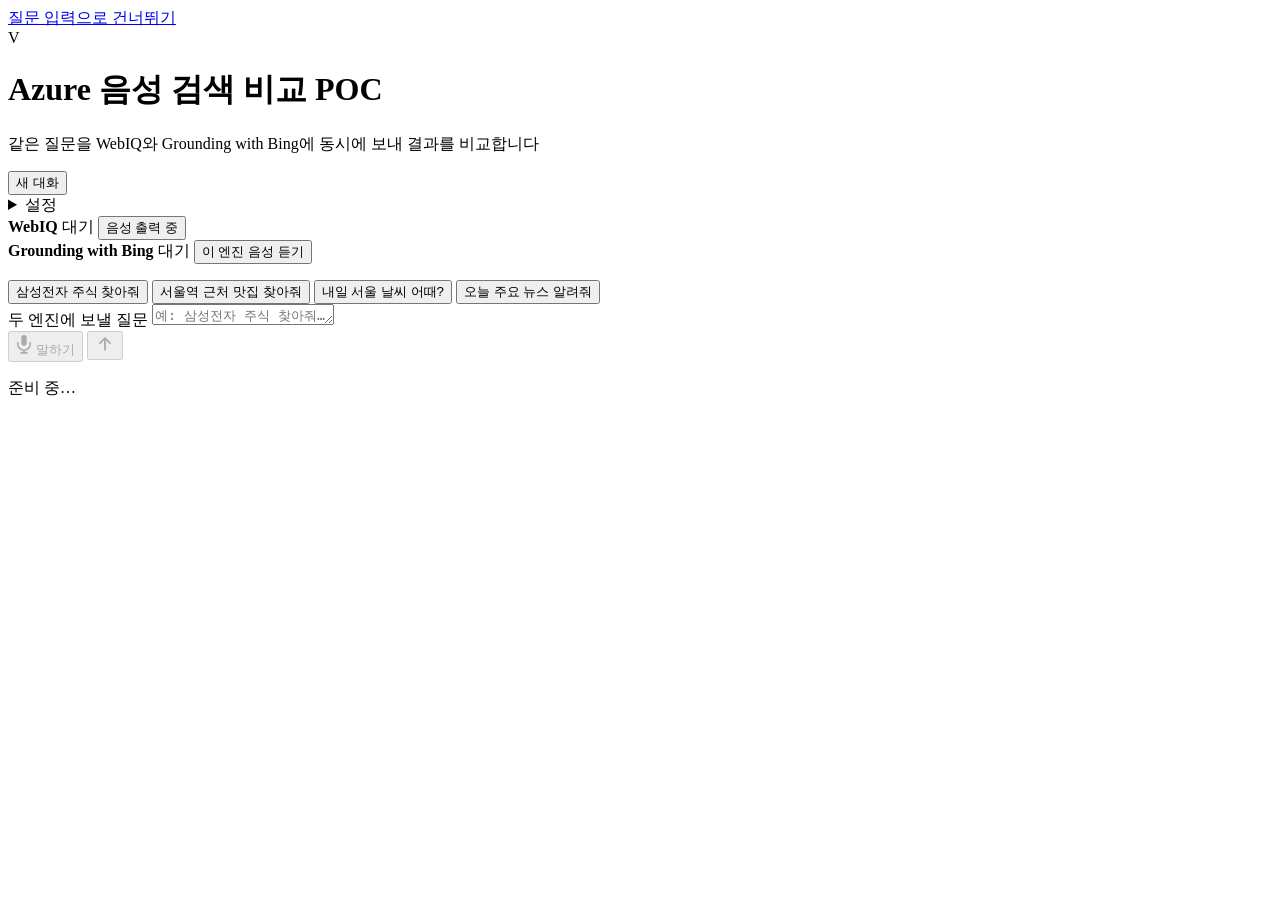
==== src/voice_poc/static/index.html @ 3cb56354 "Generalize the POC: WebIQ vs Bing voice search on Azure Remove TMAP and in-car navigation framing so" ====
<!doctype html>
<html lang="ko">
<head>
  <meta charset="utf-8">
  <meta name="viewport" content="width=device-width, initial-scale=1">
  <meta name="theme-color" content="#f4f6fb">
  <title>Azure 음성 검색 비교 POC · WebIQ vs Grounding with Bing</title>
  <link rel="icon" href="data:image/svg+xml,%3Csvg xmlns='http://www.w3.org/2000/svg' viewBox='0 0 40 40'%3E%3Crect width='40' height='40' rx='12' fill='%234f46e5'/%3E%3Cpath d='M12 12l8 16 8-16' fill='none' stroke='white' stroke-width='4' stroke-linecap='round' stroke-linejoin='round'/%3E%3C/svg%3E">
  <link rel="stylesheet" href="/static/styles.css">
  <script type="module" src="/static/app.js"></script>
</head>
<body>
  <a id="skip-to-content" class="skip-link" href="#command-input">질문 입력으로 건너뛰기</a>
  <div class="page">
    <header class="page-header">
      <div class="brand">
        <span class="brand-mark" aria-hidden="true">V</span>
        <div>
          <h1 id="page-title">Azure 음성 검색 비교 POC</h1>
          <p>같은 질문을 WebIQ와 Grounding with Bing에 동시에 보내 결과를 비교합니다</p>
        </div>
      </div>
      <div class="header-actions">
        <span id="applied-mode" class="applied-mode" role="status" hidden></span>
        <button id="reset" type="button" class="quiet">새 대화</button>
        <details id="connection-settings" class="settings">
          <summary>설정<span id="voice-options-pending-badge" class="pending-badge" hidden>적용 안 됨</span></summary>
          <section class="settings-panel" aria-labelledby="settings-title">
            <div class="settings-head">
              <h2 id="settings-title">음성 설정</h2>
              <button id="voice-options-defaults" type="button" class="quiet" disabled>기본값</button>
            </div>
            <p id="voice-settings-state" class="hint" role="status">서버 설정을 불러오는 중…</p>
            <p id="voice-mode-summary" class="settings-summary" hidden></p>
            <p class="hint">값을 바꾼 뒤 적용을 누르면 진행 중인 연결을 끝내고 다음 질문부터 새 설정으로 비교합니다.</p>
            <div id="voice-options-fields" class="settings-fields"></div>
            <p id="voice-options-error" class="error" role="alert" hidden></p>
            <div class="settings-actions">
              <span id="voice-options-pending" class="hint" hidden>바꾼 설정이 아직 적용되지 않았습니다.</span>
              <button id="voice-options-cancel" type="button" class="quiet" disabled>취소</button>
              <button id="voice-options-apply" type="button" class="primary" disabled>적용</button>
            </div>
          </section>
        </details>
      </div>
    </header>

    <main class="compare" aria-labelledby="page-title">
      <div class="lane-bar" role="group" aria-label="엔진별 연결 상태와 실시간 음성 출력">
        <div class="lane-chip" data-provider="webiq">
          <span id="lane-webiq-dot" class="lane-dot" data-state="idle" aria-hidden="true"></span>
          <strong translate="no">WebIQ</strong>
          <span id="lane-webiq-status" class="lane-status">대기</span>
          <button id="lane-webiq-live" type="button" class="live-toggle" aria-pressed="true">음성 출력 중</button>
        </div>
        <div class="lane-chip" data-provider="bing">
          <span id="lane-bing-dot" class="lane-dot" data-state="idle" aria-hidden="true"></span>
          <strong translate="no">Grounding with Bing</strong>
          <span id="lane-bing-status" class="lane-status">대기</span>
          <button id="lane-bing-live" type="button" class="live-toggle" aria-pressed="false">이 엔진 음성 듣기</button>
        </div>
      </div>

      <div id="compare-scroll" class="compare-scroll" role="region" aria-label="질문별 비교 결과" tabindex="0">
        <ol id="turns" class="turns" role="log" aria-label="질문별 WebIQ와 Grounding with Bing 결과" aria-live="polite" aria-relevant="additions"></ol>
      </div>
    </main>

    <footer class="composer">
      <div id="example-prompts" class="examples" role="group" aria-label="예시 질문 · 누르면 입력창에 준비합니다">
        <button type="button" data-prompt="삼성전자 주식 찾아줘.">삼성전자 주식 찾아줘</button>
        <button type="button" data-prompt="서울역 근처 맛집 찾아줘.">서울역 근처 맛집 찾아줘</button>
        <button type="button" data-prompt="내일 서울 날씨 어때?">내일 서울 날씨 어때?</button>
        <button type="button" data-prompt="오늘 주요 뉴스 알려줘.">오늘 주요 뉴스 알려줘</button>
      </div>
      <form id="command-form" class="composer-form">
        <label for="command-input" class="visually-hidden">두 엔진에 보낼 질문</label>
        <textarea id="command-input" name="command" rows="1" maxlength="4000" autocomplete="off" spellcheck="false" placeholder="예: 삼성전자 주식 찾아줘…"></textarea>
        <div class="composer-actions">
          <button id="start" type="button" class="mic" aria-label="말하기 · 두 엔진에 음성으로 질문" disabled>
            <svg width="16" height="20" viewBox="0 0 18 22" aria-hidden="true"><rect x="6" y="1" width="6" height="12" rx="3" fill="currentColor"/><path d="M2 9v2a7 7 0 0 0 14 0V9M9 18v3M5 21h8" fill="none" stroke="currentColor" stroke-width="1.8"/></svg>
            <span>말하기</span>
          </button>
          <button id="stop" type="button" class="stop" aria-label="음성 대화 중지" disabled hidden><span class="stop-icon" aria-hidden="true"></span><span>중지</span></button>
          <button id="send-command" type="submit" class="send" aria-label="두 엔진에 질문 보내기" disabled>
            <svg width="20" height="20" viewBox="0 0 24 24" aria-hidden="true"><path d="M12 19V5m-6 6 6-6 6 6" fill="none" stroke="currentColor" stroke-width="2.2" stroke-linecap="round" stroke-linejoin="round"/></svg>
          </button>
        </div>
      </form>
      <p id="status" class="status" role="status">준비 중…</p>
      <p id="error" class="error" role="alert" hidden></p>
    </footer>
  </div>
</body>
</html>
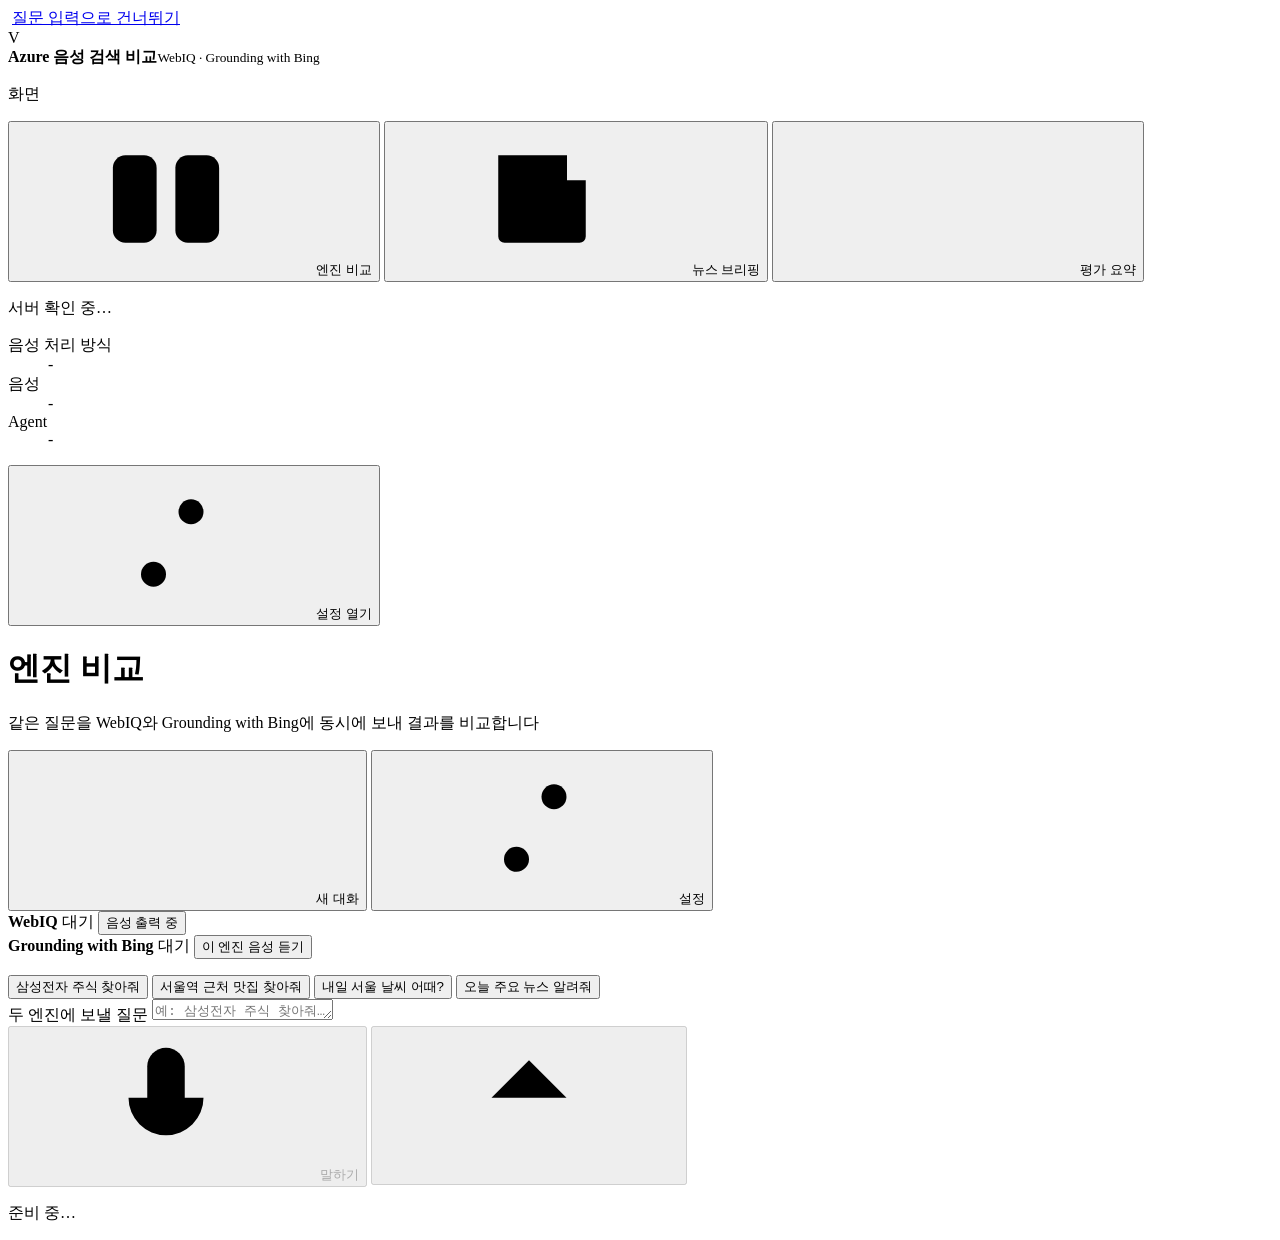
==== commit c225193c: "Add news briefing evaluation, GPT-Live mode and redesigned UI - News briefing view: WebIQ-only voice" ====
--- a/src/voice_poc/static/index.html
+++ b/src/voice_poc/static/index.html
@@ -3,93 +3,173 @@
 <head>
   <meta charset="utf-8">
   <meta name="viewport" content="width=device-width, initial-scale=1">
-  <meta name="theme-color" content="#f4f6fb">
+  <meta name="theme-color" content="#0e1525">
   <title>Azure 음성 검색 비교 POC · WebIQ vs Grounding with Bing</title>
-  <link rel="icon" href="data:image/svg+xml,%3Csvg xmlns='http://www.w3.org/2000/svg' viewBox='0 0 40 40'%3E%3Crect width='40' height='40' rx='12' fill='%234f46e5'/%3E%3Cpath d='M12 12l8 16 8-16' fill='none' stroke='white' stroke-width='4' stroke-linecap='round' stroke-linejoin='round'/%3E%3C/svg%3E">
+  <link rel="icon" href="data:image/svg+xml,%3Csvg xmlns='http://www.w3.org/2000/svg' viewBox='0 0 40 40'%3E%3Cdefs%3E%3ClinearGradient id='g' x1='0' y1='0' x2='1' y2='1'%3E%3Cstop offset='0' stop-color='%236366f1'/%3E%3Cstop offset='1' stop-color='%2314b8a6'/%3E%3C/linearGradient%3E%3C/defs%3E%3Crect width='40' height='40' rx='12' fill='url(%23g)'/%3E%3Cpath d='M12 12l8 16 8-16' fill='none' stroke='white' stroke-width='4' stroke-linecap='round' stroke-linejoin='round'/%3E%3C/svg%3E">
   <link rel="stylesheet" href="/static/styles.css">
   <script type="module" src="/static/app.js"></script>
 </head>
 <body>
+  <svg class="sprite" width="0" height="0" aria-hidden="true" focusable="false">
+    <symbol id="i-compare" viewBox="0 0 24 24"><rect x="3.5" y="5" width="7" height="14" rx="2"/><rect x="13.5" y="5" width="7" height="14" rx="2"/></symbol>
+    <symbol id="i-news" viewBox="0 0 24 24"><path d="M5 5h11v14H6a1 1 0 0 1-1-1zM16 9h3v9a1 1 0 0 1-1 1h-2M8 9h5M8 12h5M8 15h3"/></symbol>
+    <symbol id="i-chart" viewBox="0 0 24 24"><path d="M5 19V10M10 19V5M15 19v-7M20 19v-4"/></symbol>
+    <symbol id="i-sliders" viewBox="0 0 24 24"><path d="M4 7h10M18 7h2M4 17h4M12 17h8"/><circle cx="16" cy="7" r="2"/><circle cx="10" cy="17" r="2"/></symbol>
+    <symbol id="i-mic" viewBox="0 0 24 24"><rect x="9" y="3" width="6" height="11" rx="3"/><path d="M6 11a6 6 0 0 0 12 0M12 17v4"/></symbol>
+    <symbol id="i-plus" viewBox="0 0 24 24"><path d="M12 5v14M5 12h14"/></symbol>
+    <symbol id="i-up" viewBox="0 0 24 24"><path d="M12 19V5M6 11l6-6 6 6"/></symbol>
+    <symbol id="i-run" viewBox="0 0 24 24"><path d="M8 5v14l11-7z"/></symbol>
+    <symbol id="i-x" viewBox="0 0 24 24"><path d="M6 6l12 12M18 6 6 18"/></symbol>
+  </svg>
   <a id="skip-to-content" class="skip-link" href="#command-input">질문 입력으로 건너뛰기</a>
-  <div class="page">
-    <header class="page-header">
+  <div class="app">
+    <nav class="nav" aria-label="화면">
       <div class="brand">
         <span class="brand-mark" aria-hidden="true">V</span>
-        <div>
-          <h1 id="page-title">Azure 음성 검색 비교 POC</h1>
-          <p>같은 질문을 WebIQ와 Grounding with Bing에 동시에 보내 결과를 비교합니다</p>
+        <div><b>Azure 음성 검색 비교</b><small>WebIQ · Grounding with Bing</small></div>
+      </div>
+      <div>
+        <p class="nav-label">화면</p>
+        <div class="nav-list">
+          <button id="nav-compare" type="button" class="nav-item" data-view="compare" aria-current="page"><svg class="i" aria-hidden="true"><use href="#i-compare"/></svg><span>엔진 비교</span></button>
+          <button id="nav-news" type="button" class="nav-item" data-view="news" aria-current="false"><svg class="i" aria-hidden="true"><use href="#i-news"/></svg><span>뉴스 브리핑</span><span id="nav-news-count" class="count"></span></button>
+          <button id="nav-summary" type="button" class="nav-item" data-view="summary" aria-current="false"><svg class="i" aria-hidden="true"><use href="#i-chart"/></svg><span>평가 요약</span></button>
         </div>
       </div>
-      <div class="header-actions">
-        <span id="applied-mode" class="applied-mode" role="status" hidden></span>
-        <button id="reset" type="button" class="quiet">새 대화</button>
-        <details id="connection-settings" class="settings">
-          <summary>설정<span id="voice-options-pending-badge" class="pending-badge" hidden>적용 안 됨</span></summary>
-          <section class="settings-panel" aria-labelledby="settings-title">
-            <div class="settings-head">
-              <h2 id="settings-title">음성 설정</h2>
-              <button id="voice-options-defaults" type="button" class="quiet" disabled>기본값</button>
+      <div class="nav-foot">
+        <p id="nav-conn" class="conn" data-state="loading"><i aria-hidden="true"></i><span>서버 확인 중…</span></p>
+        <dl>
+          <div><dt>음성 처리 방식</dt><dd id="nav-mode">-</dd></div>
+          <div><dt>음성</dt><dd id="nav-voice">-</dd></div>
+          <div><dt>Agent</dt><dd id="nav-agents">-</dd></div>
+        </dl>
+        <button id="nav-settings" type="button" class="btn sm ghost"><svg class="i" aria-hidden="true"><use href="#i-sliders"/></svg>설정 열기</button>
+      </div>
+    </nav>
+
+    <div class="main">
+      <header class="topbar">
+        <div class="topbar-text">
+          <h1 id="page-title">엔진 비교</h1>
+          <p id="page-desc">같은 질문을 WebIQ와 Grounding with Bing에 동시에 보내 결과를 비교합니다</p>
+        </div>
+        <div class="top-chips">
+          <span id="applied-mode" class="chip" role="status" hidden></span>
+        </div>
+        <div class="top-actions">
+          <button id="reset" type="button" class="btn"><svg class="i" aria-hidden="true"><use href="#i-plus"/></svg>새 대화</button>
+          <button id="open-settings" type="button" class="btn" aria-haspopup="dialog" aria-controls="connection-settings"><svg class="i" aria-hidden="true"><use href="#i-sliders"/></svg>설정<span id="voice-options-pending-badge" class="pending-badge" hidden>적용 안 됨</span></button>
+        </div>
+      </header>
+
+      <div class="views">
+        <main id="view-compare" class="view compare" aria-labelledby="page-title">
+          <div class="lane-bar" role="group" aria-label="엔진별 연결 상태와 실시간 음성 출력">
+            <div class="lane-chip webiq" data-provider="webiq">
+              <span id="lane-webiq-dot" class="lane-dot" data-state="idle" aria-hidden="true"></span>
+              <strong translate="no">WebIQ</strong>
+              <span id="lane-webiq-status" class="lane-status">대기</span>
+              <button id="lane-webiq-live" type="button" class="live-toggle" aria-pressed="true">음성 출력 중</button>
             </div>
-            <p id="voice-settings-state" class="hint" role="status">서버 설정을 불러오는 중…</p>
-            <p id="voice-mode-summary" class="settings-summary" hidden></p>
-            <p class="hint">값을 바꾼 뒤 적용을 누르면 진행 중인 연결을 끝내고 다음 질문부터 새 설정으로 비교합니다.</p>
-            <div id="voice-options-fields" class="settings-fields"></div>
-            <p id="voice-options-error" class="error" role="alert" hidden></p>
-            <div class="settings-actions">
-              <span id="voice-options-pending" class="hint" hidden>바꾼 설정이 아직 적용되지 않았습니다.</span>
-              <button id="voice-options-cancel" type="button" class="quiet" disabled>취소</button>
-              <button id="voice-options-apply" type="button" class="primary" disabled>적용</button>
+            <div class="lane-chip bing" data-provider="bing">
+              <span id="lane-bing-dot" class="lane-dot" data-state="idle" aria-hidden="true"></span>
+              <strong translate="no">Grounding with Bing</strong>
+              <span id="lane-bing-status" class="lane-status">대기</span>
+              <button id="lane-bing-live" type="button" class="live-toggle" aria-pressed="false">이 엔진 음성 듣기</button>
             </div>
-          </section>
-        </details>
-      </div>
-    </header>
+          </div>
+          <div id="compare-scroll" class="compare-scroll" role="region" aria-label="질문별 비교 결과" tabindex="0">
+            <ol id="turns" class="turns" role="log" aria-label="질문별 WebIQ와 Grounding with Bing 결과" aria-live="polite" aria-relevant="additions"></ol>
+            <section id="live-board" class="live-board" aria-label="GPT-Live 세션" hidden></section>
+          </div>
+        </main>
 
-    <main class="compare" aria-labelledby="page-title">
-      <div class="lane-bar" role="group" aria-label="엔진별 연결 상태와 실시간 음성 출력">
-        <div class="lane-chip" data-provider="webiq">
-          <span id="lane-webiq-dot" class="lane-dot" data-state="idle" aria-hidden="true"></span>
-          <strong translate="no">WebIQ</strong>
-          <span id="lane-webiq-status" class="lane-status">대기</span>
-          <button id="lane-webiq-live" type="button" class="live-toggle" aria-pressed="true">음성 출력 중</button>
-        </div>
-        <div class="lane-chip" data-provider="bing">
-          <span id="lane-bing-dot" class="lane-dot" data-state="idle" aria-hidden="true"></span>
-          <strong translate="no">Grounding with Bing</strong>
-          <span id="lane-bing-status" class="lane-status">대기</span>
-          <button id="lane-bing-live" type="button" class="live-toggle" aria-pressed="false">이 엔진 음성 듣기</button>
-        </div>
+        <section id="view-news" class="view news" aria-labelledby="news-title" hidden>
+          <aside class="rail" aria-label="뉴스 시나리오">
+            <div class="rail-head">
+              <h2>시나리오 <span id="news-progress-text">0 / 18</span></h2>
+              <div class="progress" role="presentation"><span id="news-progress-bar"></span></div>
+              <p class="rail-note">WebIQ 뉴스 검색만 사용합니다. 기록은 이 브라우저에만 저장됩니다.</p>
+            </div>
+            <div id="news-scenarios" class="scenarios" role="list"></div>
+          </aside>
+          <div class="stage">
+            <div class="stage-head">
+              <div>
+                <h2 id="news-title">헤드라인 브리핑</h2>
+                <p id="news-desc"></p>
+                <div id="news-crit" class="crit" aria-label="평가 기준"></div>
+              </div>
+              <div class="stage-actions">
+                <button id="news-run-all" type="button" class="btn">전체 실행</button>
+                <button id="news-run" type="button" class="btn primary"><svg class="i" aria-hidden="true"><use href="#i-run"/></svg><span id="news-run-label">이 시나리오 실행</span></button>
+              </div>
+            </div>
+            <div id="news-scroll" class="stage-scroll" role="region" aria-label="뉴스 브리핑 결과" tabindex="0">
+              <p id="news-empty" class="empty">질문을 보내거나 ‘이 시나리오 실행’을 누르면 WebIQ 뉴스 검색 결과와 브리핑이 여기에 쌓입니다.</p>
+              <ol id="news-turns" class="news-turns" role="log" aria-live="polite" aria-relevant="additions"></ol>
+            </div>
+          </div>
+        </section>
+
+        <section id="view-summary" class="view summary" aria-labelledby="page-title" hidden>
+          <div id="summary-root" class="content"></div>
+        </section>
       </div>
 
-      <div id="compare-scroll" class="compare-scroll" role="region" aria-label="질문별 비교 결과" tabindex="0">
-        <ol id="turns" class="turns" role="log" aria-label="질문별 WebIQ와 Grounding with Bing 결과" aria-live="polite" aria-relevant="additions"></ol>
+      <footer id="composer" class="composer">
+        <div id="example-prompts" class="examples" role="group" aria-label="예시 질문 · 누르면 입력창에 준비합니다">
+          <button type="button" class="ex" data-prompt="삼성전자 주식 찾아줘.">삼성전자 주식 찾아줘</button>
+          <button type="button" class="ex" data-prompt="서울역 근처 맛집 찾아줘.">서울역 근처 맛집 찾아줘</button>
+          <button type="button" class="ex" data-prompt="내일 서울 날씨 어때?">내일 서울 날씨 어때?</button>
+          <button type="button" class="ex" data-prompt="오늘 주요 뉴스 알려줘.">오늘 주요 뉴스 알려줘</button>
+        </div>
+        <div id="news-examples" class="examples" role="group" aria-label="이 시나리오의 질문 · 누르면 입력창에 준비합니다" hidden></div>
+        <form id="command-form" class="composer-form">
+          <label for="command-input" class="visually-hidden">두 엔진에 보낼 질문</label>
+          <textarea id="command-input" name="command" rows="1" maxlength="4000" autocomplete="off" spellcheck="false" placeholder="예: 삼성전자 주식 찾아줘…"></textarea>
+          <div class="composer-actions">
+            <button id="start" type="button" class="mic" aria-label="말하기 · 두 엔진에 음성으로 질문" disabled>
+              <svg class="i" aria-hidden="true"><use href="#i-mic"/></svg>
+              <span>말하기</span>
+            </button>
+            <button id="stop" type="button" class="stop" aria-label="음성 대화 중지" disabled hidden><span class="stop-icon" aria-hidden="true"></span><span>중지</span></button>
+            <button id="send-command" type="submit" class="send" aria-label="두 엔진에 질문 보내기" disabled>
+              <svg class="i" aria-hidden="true"><use href="#i-up"/></svg>
+            </button>
+          </div>
+        </form>
+        <p id="composer-note" class="composer-note" hidden></p>
+        <p id="status" class="status" role="status">준비 중…</p>
+        <p id="error" class="error" role="alert" hidden></p>
+      </footer>
+    </div>
+  </div>
+
+  <dialog id="connection-settings" class="drawer" aria-labelledby="settings-title">
+    <div class="drawer-head">
+      <div>
+        <h2 id="settings-title">설정</h2>
+        <p>바꾼 값은 적용을 눌러야 반영됩니다</p>
       </div>
-    </main>
-
-    <footer class="composer">
-      <div id="example-prompts" class="examples" role="group" aria-label="예시 질문 · 누르면 입력창에 준비합니다">
-        <button type="button" data-prompt="삼성전자 주식 찾아줘.">삼성전자 주식 찾아줘</button>
-        <button type="button" data-prompt="서울역 근처 맛집 찾아줘.">서울역 근처 맛집 찾아줘</button>
-        <button type="button" data-prompt="내일 서울 날씨 어때?">내일 서울 날씨 어때?</button>
-        <button type="button" data-prompt="오늘 주요 뉴스 알려줘.">오늘 주요 뉴스 알려줘</button>
-      </div>
-      <form id="command-form" class="composer-form">
-        <label for="command-input" class="visually-hidden">두 엔진에 보낼 질문</label>
-        <textarea id="command-input" name="command" rows="1" maxlength="4000" autocomplete="off" spellcheck="false" placeholder="예: 삼성전자 주식 찾아줘…"></textarea>
-        <div class="composer-actions">
-          <button id="start" type="button" class="mic" aria-label="말하기 · 두 엔진에 음성으로 질문" disabled>
-            <svg width="16" height="20" viewBox="0 0 18 22" aria-hidden="true"><rect x="6" y="1" width="6" height="12" rx="3" fill="currentColor"/><path d="M2 9v2a7 7 0 0 0 14 0V9M9 18v3M5 21h8" fill="none" stroke="currentColor" stroke-width="1.8"/></svg>
-            <span>말하기</span>
-          </button>
-          <button id="stop" type="button" class="stop" aria-label="음성 대화 중지" disabled hidden><span class="stop-icon" aria-hidden="true"></span><span>중지</span></button>
-          <button id="send-command" type="submit" class="send" aria-label="두 엔진에 질문 보내기" disabled>
-            <svg width="20" height="20" viewBox="0 0 24 24" aria-hidden="true"><path d="M12 19V5m-6 6 6-6 6 6" fill="none" stroke="currentColor" stroke-width="2.2" stroke-linecap="round" stroke-linejoin="round"/></svg>
-          </button>
-        </div>
-      </form>
-      <p id="status" class="status" role="status">준비 중…</p>
-      <p id="error" class="error" role="alert" hidden></p>
-    </footer>
-  </div>
+      <button id="voice-options-defaults" type="button" class="btn sm" disabled>기본값</button>
+      <button id="settings-close" type="button" class="icon-btn" aria-label="설정 닫기"><svg class="i" aria-hidden="true"><use href="#i-x"/></svg></button>
+    </div>
+    <div class="drawer-body">
+      <p id="voice-settings-state" class="hint" role="status">서버 설정을 불러오는 중…</p>
+      <div id="voice-options-fields" class="settings-fields"></div>
+      <p id="voice-mode-summary" class="settings-summary" hidden></p>
+      <section id="news-options" class="settings-group news-options" aria-labelledby="news-options-title">
+        <h3 id="news-options-title">뉴스 브리핑 규칙 <small>뉴스 브리핑 화면에만 적용</small></h3>
+        <div id="news-options-fields" class="news-fields"></div>
+      </section>
+      <p id="voice-options-error" class="error" role="alert" hidden></p>
+    </div>
+    <div class="drawer-foot">
+      <span id="voice-options-pending" class="pending" hidden><i aria-hidden="true"></i><span id="voice-options-pending-text">변경 사항이 아직 적용되지 않았습니다</span></span>
+      <button id="voice-options-cancel" type="button" class="btn" disabled>취소</button>
+      <button id="voice-options-apply" type="button" class="btn primary" disabled>적용</button>
+    </div>
+  </dialog>
 </body>
 </html>
